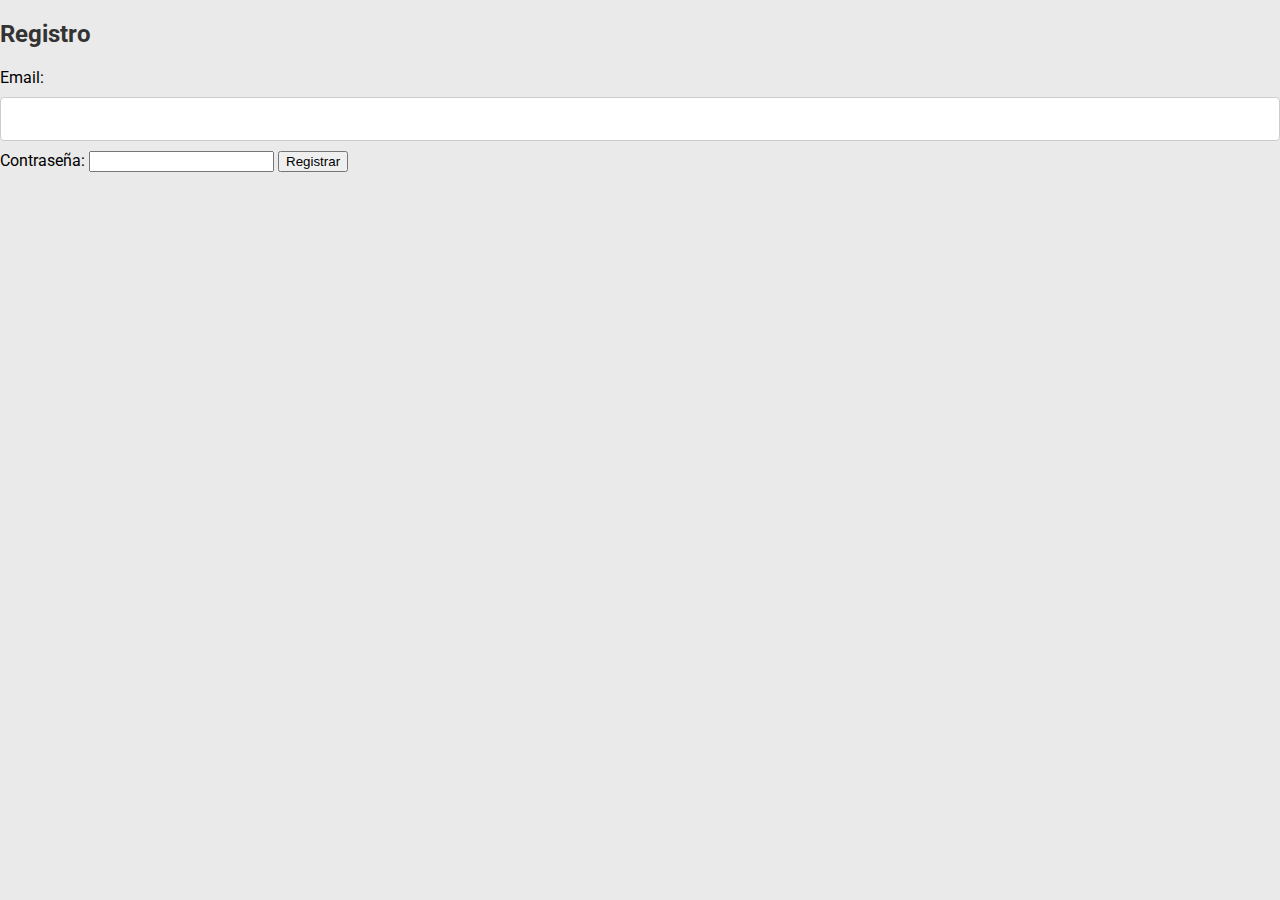
==== index.html @ a0cfbb5b "Add files via upload" ====
<!DOCTYPE html>
<html lang="es">
<head>
    <meta charset="UTF-8">
    <meta name="viewport" content="width=device-width, initial-scale=1.0">
    <link rel="stylesheet" href="styles.css">
    <link href="https://fonts.googleapis.com/css2?family=Roboto:wght@400;700&display=swap" rel="stylesheet">
    <title>Torneo de Fútbol</title>
</head>
<body>

<div id="registration">
    <h2>Registro</h2>
    <label for="regEmail">Email:</label>
    <input type="email" id="regEmail" required>
    
    <label for="regPassword">Contraseña:</label>
    <input type="password" id="regPassword" required>
    
    <button onclick="register()">Registrar</button>
</div>

<div id="login" style="display:none;">
    <h2>Iniciar Sesión</h2>
    <label for="loginEmail">Email:</label>
    <input type="email" id="loginEmail" required>
    
    <label for="loginPassword">Contraseña:</label>
    <input type="password" id="loginPassword" required>
    
    <button onclick="login()">Entrar</button>
</div>

<div id="app" style="display:none;">
    <div class="tabs">
        <button class="tablinks" onclick="showTab('perfil')">Perfil</button>
        <button class="tablinks" onclick="showTab('clasificacion')">Clasificación</button>
        <button class="tablinks" onclick="showTab('partidos')">Partidos</button>
        <button class="tablinks" onclick="showTab('photos')">Fotos</button>
        
	<button class="tablinks" onclick="showTab('pagos')">Pagos</button> <!-- Nueva pestaña -->
	<button class="tablinks" onclick="showTab('gestion')">Gestión</button>

    </div>

    <div id="perfil" class="tabcontent">
        <h3>Perfil del Usuario</h3>
        <p>Email: <span id="userEmail"></span></p>
        <p>¡Bienvenido a la gestión del torneo!</p>
    </div>
	
	<div id="pagos" class="tabcontent" style="display:none;">
    <h3>Realizar Pago</h3>
    <form id="paymentForm">
        <label for="cardHolderName">Nombre del Titular:</label>
        <input type="text" id="cardHolderName" placeholder="Nombre como aparece en la tarjeta" required>

        <label for="cardNumber">Número de Tarjeta:</label>
        <input type="text" id="cardNumber" placeholder="XXXX-XXXX-XXXX-XXXX" maxlength="16" required>

        <label for="expiryDate">Fecha de Expiración:</label>
        <input type="text" id="expiryDate" placeholder="MM/AA" maxlength="5" required>

        <label for="cvv">CVV:</label>
        <input type="text" id="cvv" placeholder="Código de seguridad (3 dígitos)" maxlength="3" required>

        <button class="btn" type="submit">Pagar</button>
    </form>
    <p id="paymentStatus"></p>
</div>




    <div id="gestion" class="tabcontent" style="display:none;">
        <h3>Gestión de Equipos y Jugadores</h3>
        <label for="teamName">Nombre del Equipo:</label>
        <input type="text" id="teamName" placeholder="Nombre del equipo">

        <label for="teamColor">Color del Equipo:</label>
        <select id="teamColor">
            <option value="#FF5733">Rojo</option>
            <option value="#28A745">Verde</option>
            <option value="#007BFF">Azul</option>
            <option value="#FFC107">Amarillo</option>
            <option value="#FF851B">Naranja</option>
        </select>

	

        <button class="btn" onclick="addTeam()">Agregar Equipo</button>

        <h4>Agregar Jugador</h4>
        <label for="playerName">Nombre del Jugador:</label>
        <input type="text" id="playerName" placeholder="Nombre del jugador">
        
        <label for="playerPosition">Posición:</label>
        <select id="playerPosition">
            <option value="portero">Portero</option>
            <option value="defensa">Defensa</option>
            <option value="medio">Medio</option>
            <option value="delantero">Delantero</option>
        </select>
        
        <label for="playerTeam">Seleccionar Equipo:</label>
        <select id="playerTeam"></select>

        <button class="btn" onclick="addPlayer()">Agregar Jugador</button>

        <h4>Sumar Puntos</h4>
        <label for="pointsTeam">Seleccionar Equipo:</label>
        <select id="pointsTeam"></select>
        
        <label for="pointsInput">Puntos a sumar:</label>
        <input type="number" id="pointsInput" placeholder="Puntos">
        <button class="btn" onclick="addPoints()">Sumar Puntos</button>

        <h4>Agregar Partido</h4>
        <label for="matchDate">Fecha del Partido:</label>
        <input type="date" id="matchDate">
        
        <label for="matchLocation">Ubicación:</label>
        <input type="text" id="matchLocation" placeholder="Ubicación del partido">

        <label for="teamOne">Equipo 1:</label>
        <select id="teamOne"></select>

        <label for="teamTwo">Equipo 2:</label>
        <select id="teamTwo"></select>

        <button class="btn" onclick="addMatch()">Agregar Partido</button>

        <h4>Agregar Imágenes</h4>
        <input type="file" id="imageInput" accept="image/*">
        <button class="btn" onclick="addImage()">Agregar Imagen</button>
    </div>

    <div id="clasificacion" class="tabcontent">
        <h3>Tabla de Clasificación</h3>
        <table>
            <thead>
                <tr>
                    <th>Equipo</th>
                    <th>Puntos</th>
                    <th>Jugadores</th>
                </tr>
            </thead>
            <tbody id="classificationBody"></tbody>
        </table>
    </div>

    <div id="partidos" class="tabcontent">
        <h3>Partidos</h3>
        <table>
            <thead>
                <tr>
                    <th>Fecha</th>
                    <th>Ubicación</th>
                    <th>Equipos</th>
                </tr>
            </thead>
            <tbody id="matchesBody"></tbody>
        </table>
    </div>

    <div id="photos" class="tabcontent">
        <h3>Galería de Fotos</h3>
        <div id="photoGallery" class="photo-gallery"></div>
    </div>
</div>



<script src="script.js"></script>
</body>
</html>
---- styles.css ----
* {
    box-sizing: border-box;
}

body {
    font-family: 'Roboto', sans-serif;
    margin: 0;
    padding: 0;
    background-color: #eaeaea;
}

h2, h3, h4 {
    color: #333;
}

.tabs {
    display: flex;
    background-color: #007bff;
    padding: 10px;
}

.tablinks {
    flex: 1;
    padding: 12px;
    cursor: pointer;
    color: white;
    background-color: #007bff;
    border: none;
    outline: none;
    transition: background-color 0.3s;
    text-align: center;
}

.tablinks:hover {
    background-color: #0056b3;
}

.tabcontent {
    display: none;
    padding: 20px;
    border: 1px solid #ccc;
    background-color: white;
    margin-top: -1px; /* To make it appear connected to the tabs */
}

input[type="text"],
input[type="date"],
input[type="number"],
input[type="email"],
select {
    width: 100%;
    padding: 12px;
    margin: 10px 0;
    border: 1px solid #ccc;
    border-radius: 4px;
    font-size: 16px;
}

button.btn {
    background-color: #28a745;
    color: white;
    padding: 12px;
    border: none;
    border-radius: 4px;
    cursor: pointer;
    transition: background-color 0.3s;
    font-size: 16px;
}

button.btn:hover {
    background-color: #218838;
}

table {
    width: 100%;
    border-collapse: collapse;
    margin-top: 20px;
}

th, td {
    padding: 12px;
    border: 1px solid #ccc;
    text-align: left;
}

th {
    background-color: #f2f2f2;
    color: #333;
}

.photo-gallery {
    display: flex;
    flex-wrap: wrap;
    gap: 10px;
}

.photo-gallery img {
    width: 100px;
    height: 100px;
    object-fit: cover;
    border: 2px solid #ccc;
    border-radius: 4px;
}

button.tablinks.active {
    background-color: #0056b3; /* Color para el botón activo */
    font-weight: bold; /* Resaltar el botón activo */
}

.container {
    max-width: 800px;
    margin: 0 auto;
    padding: 20px;
}

header {
    background-color: #007bff;
    color: white;
    padding: 10px;
    text-align: center;
}

footer {
    text-align: center;
    margin-top: 20px;
    color: #555;
}
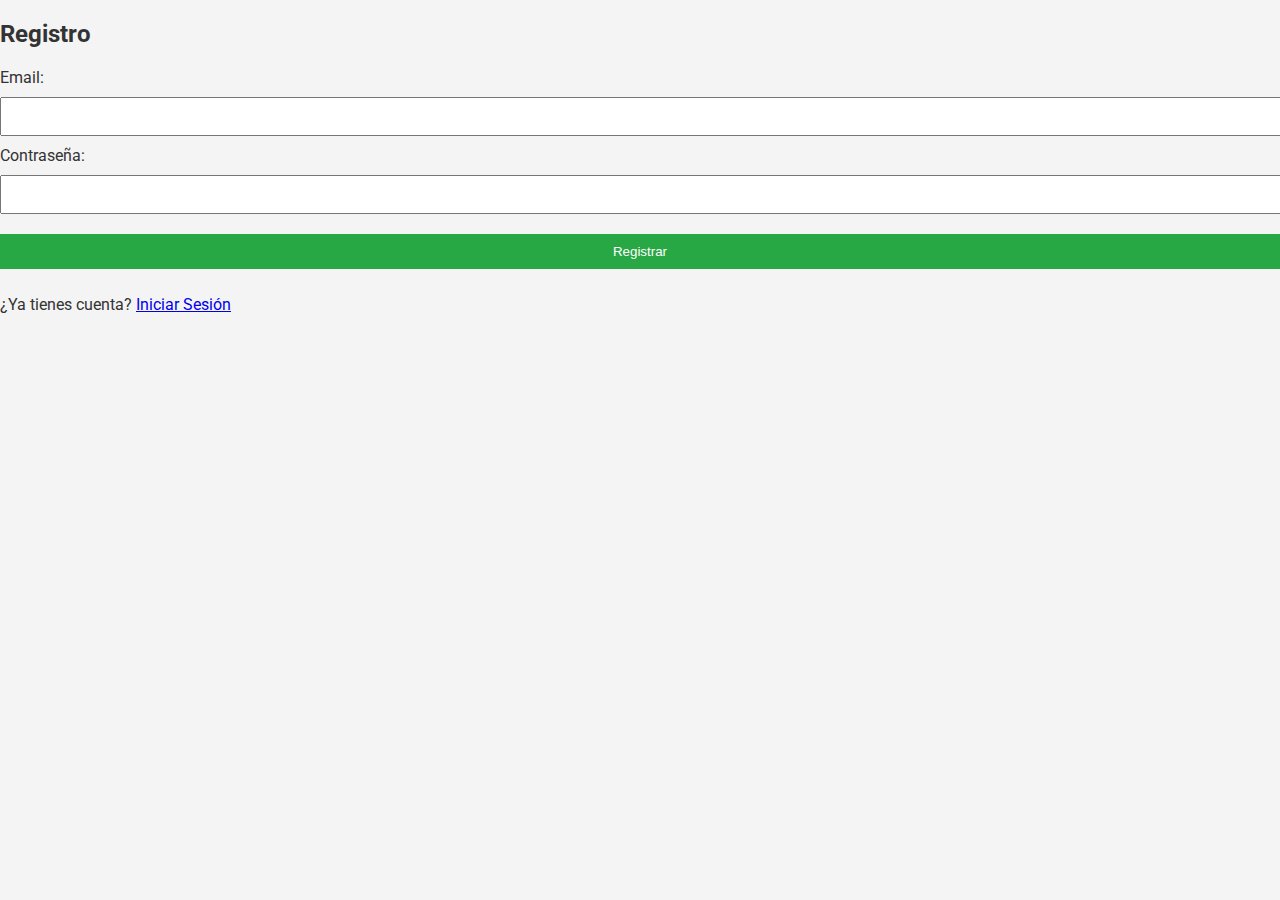
==== commit 2941fc6e: "Add files via upload" ====
--- a/index.html
+++ b/index.html
@@ -8,169 +8,91 @@
     <title>Torneo de Fútbol</title>
 </head>
 <body>
-
-<div id="registration">
-    <h2>Registro</h2>
-    <label for="regEmail">Email:</label>
-    <input type="email" id="regEmail" required>
-    
-    <label for="regPassword">Contraseña:</label>
-    <input type="password" id="regPassword" required>
-    
-    <button onclick="register()">Registrar</button>
-</div>
-
-<div id="login" style="display:none;">
-    <h2>Iniciar Sesión</h2>
-    <label for="loginEmail">Email:</label>
-    <input type="email" id="loginEmail" required>
-    
-    <label for="loginPassword">Contraseña:</label>
-    <input type="password" id="loginPassword" required>
-    
-    <button onclick="login()">Entrar</button>
-</div>
-
-<div id="app" style="display:none;">
-    <div class="tabs">
-        <button class="tablinks" onclick="showTab('perfil')">Perfil</button>
-        <button class="tablinks" onclick="showTab('clasificacion')">Clasificación</button>
-        <button class="tablinks" onclick="showTab('partidos')">Partidos</button>
-        <button class="tablinks" onclick="showTab('photos')">Fotos</button>
-        
-	<button class="tablinks" onclick="showTab('pagos')">Pagos</button> <!-- Nueva pestaña -->
-	<button class="tablinks" onclick="showTab('gestion')">Gestión</button>
-
+    <!-- Registro e Inicio de Sesión -->
+    <div id="registration">
+        <h2>Registro</h2>
+        <label for="regEmail">Email:</label>
+        <input type="email" id="regEmail" required>
+        <label for="regPassword">Contraseña:</label>
+        <input type="password" id="regPassword" required>
+        <button onclick="register()">Registrar</button>
+        <p>¿Ya tienes cuenta? <a href="#" onclick="toggleLogin()">Iniciar Sesión</a></p>
     </div>
 
-    <div id="perfil" class="tabcontent">
-        <h3>Perfil del Usuario</h3>
-        <p>Email: <span id="userEmail"></span></p>
-        <p>¡Bienvenido a la gestión del torneo!</p>
-    </div>
-	
-	<div id="pagos" class="tabcontent" style="display:none;">
-    <h3>Realizar Pago</h3>
-    <form id="paymentForm">
-        <label for="cardHolderName">Nombre del Titular:</label>
-        <input type="text" id="cardHolderName" placeholder="Nombre como aparece en la tarjeta" required>
-
-        <label for="cardNumber">Número de Tarjeta:</label>
-        <input type="text" id="cardNumber" placeholder="XXXX-XXXX-XXXX-XXXX" maxlength="16" required>
-
-        <label for="expiryDate">Fecha de Expiración:</label>
-        <input type="text" id="expiryDate" placeholder="MM/AA" maxlength="5" required>
-
-        <label for="cvv">CVV:</label>
-        <input type="text" id="cvv" placeholder="Código de seguridad (3 dígitos)" maxlength="3" required>
-
-        <button class="btn" type="submit">Pagar</button>
-    </form>
-    <p id="paymentStatus"></p>
-</div>
-
-
-
-
-    <div id="gestion" class="tabcontent" style="display:none;">
-        <h3>Gestión de Equipos y Jugadores</h3>
-        <label for="teamName">Nombre del Equipo:</label>
-        <input type="text" id="teamName" placeholder="Nombre del equipo">
-
-        <label for="teamColor">Color del Equipo:</label>
-        <select id="teamColor">
-            <option value="#FF5733">Rojo</option>
-            <option value="#28A745">Verde</option>
-            <option value="#007BFF">Azul</option>
-            <option value="#FFC107">Amarillo</option>
-            <option value="#FF851B">Naranja</option>
-        </select>
-
-	
-
-        <button class="btn" onclick="addTeam()">Agregar Equipo</button>
-
-        <h4>Agregar Jugador</h4>
-        <label for="playerName">Nombre del Jugador:</label>
-        <input type="text" id="playerName" placeholder="Nombre del jugador">
-        
-        <label for="playerPosition">Posición:</label>
-        <select id="playerPosition">
-            <option value="portero">Portero</option>
-            <option value="defensa">Defensa</option>
-            <option value="medio">Medio</option>
-            <option value="delantero">Delantero</option>
-        </select>
-        
-        <label for="playerTeam">Seleccionar Equipo:</label>
-        <select id="playerTeam"></select>
-
-        <button class="btn" onclick="addPlayer()">Agregar Jugador</button>
-
-        <h4>Sumar Puntos</h4>
-        <label for="pointsTeam">Seleccionar Equipo:</label>
-        <select id="pointsTeam"></select>
-        
-        <label for="pointsInput">Puntos a sumar:</label>
-        <input type="number" id="pointsInput" placeholder="Puntos">
-        <button class="btn" onclick="addPoints()">Sumar Puntos</button>
-
-        <h4>Agregar Partido</h4>
-        <label for="matchDate">Fecha del Partido:</label>
-        <input type="date" id="matchDate">
-        
-        <label for="matchLocation">Ubicación:</label>
-        <input type="text" id="matchLocation" placeholder="Ubicación del partido">
-
-        <label for="teamOne">Equipo 1:</label>
-        <select id="teamOne"></select>
-
-        <label for="teamTwo">Equipo 2:</label>
-        <select id="teamTwo"></select>
-
-        <button class="btn" onclick="addMatch()">Agregar Partido</button>
-
-        <h4>Agregar Imágenes</h4>
-        <input type="file" id="imageInput" accept="image/*">
-        <button class="btn" onclick="addImage()">Agregar Imagen</button>
+    <div id="login" style="display:none;">
+        <h2>Iniciar Sesión</h2>
+        <label for="loginEmail">Email:</label>
+        <input type="email" id="loginEmail" required>
+        <label for="loginPassword">Contraseña:</label>
+        <input type="password" id="loginPassword" required>
+        <button onclick="login()">Entrar</button>
+        <p>¿No tienes cuenta? <a href="#" onclick="toggleRegister()">Registrarse</a></p>
     </div>
 
-    <div id="clasificacion" class="tabcontent">
-        <h3>Tabla de Clasificación</h3>
-        <table>
-            <thead>
-                <tr>
-                    <th>Equipo</th>
-                    <th>Puntos</th>
-                    <th>Jugadores</th>
-                </tr>
-            </thead>
-            <tbody id="classificationBody"></tbody>
-        </table>
+    <!-- Aplicación Principal -->
+    <div id="app" style="display:none;">
+        <div class="tabs">
+            <button class="tablinks" onclick="showTab('perfil')">Perfil</button>
+            <button class="tablinks" onclick="showTab('clasificacion')">Clasificación</button>
+            <button class="tablinks" onclick="showTab('partidos')">Partidos</button>
+            <button class="tablinks" onclick="showTab('photos')">Fotos</button>
+            <button class="tablinks" onclick="showTab('pagos')">Pagos</button>
+        </div>
+
+        <!-- Sección de Perfil -->
+        <div id="perfil" class="tabcontent">
+            <h3>Perfil del Usuario</h3>
+            <p>Email: <span id="userEmail"></span></p>
+            <p>¡Bienvenido al torneo!</p>
+        </div>
+
+        <!-- Sección de Clasificación -->
+        <div id="clasificacion" class="tabcontent" style="display:none;">
+            <h3>Tabla de Clasificación</h3>
+            <table>
+                <thead>
+                    <tr>
+                        <th>Equipo</th>
+                        <th>Puntos</th>
+                        <th>Jugadores</th>
+                        <th>Acción</th>
+                    </tr>
+                </thead>
+                <tbody id="classificationBody"></tbody>
+            </table>
+        </div>
+
+        <!-- Sección de Partidos -->
+        <div id="partidos" class="tabcontent" style="display:none;">
+            <h3>Partidos</h3>
+            <table>
+                <thead>
+                    <tr>
+                        <th>Fecha</th>
+                        <th>Ubicación</th>
+                        <th>Equipos</th>
+                    </tr>
+                </thead>
+                <tbody id="matchesBody"></tbody>
+            </table>
+        </div>
+
+        <!-- Sección de Fotos -->
+        <div id="photos" class="tabcontent" style="display:none;">
+            <h3>Galería de Fotos</h3>
+            <div id="photoGallery" class="photo-gallery"></div>
+        </div>
+
+        <!-- Sección de Pagos -->
+        <div id="pagos" class="tabcontent" style="display:none;">
+            <h3>Realizar Pago</h3>
+            <p>Ingrese el monto a pagar:</p>
+            <input type="number" id="paymentAmount" placeholder="Monto en $">
+            <button class="btn" onclick="makePayment()">Pagar</button>
+            <p id="paymentStatus"></p>
+        </div>
     </div>
 
-    <div id="partidos" class="tabcontent">
-        <h3>Partidos</h3>
-        <table>
-            <thead>
-                <tr>
-                    <th>Fecha</th>
-                    <th>Ubicación</th>
-                    <th>Equipos</th>
-                </tr>
-            </thead>
-            <tbody id="matchesBody"></tbody>
-        </table>
-    </div>
-
-    <div id="photos" class="tabcontent">
-        <h3>Galería de Fotos</h3>
-        <div id="photoGallery" class="photo-gallery"></div>
-    </div>
-</div>
-
-
-
-<script src="script.js"></script>
+    <script src="script.js"></script>
 </body>
 </html>
--- a/styles.css
+++ b/styles.css
@@ -1,12 +1,9 @@
-* {
-    box-sizing: border-box;
-}
-
 body {
     font-family: 'Roboto', sans-serif;
+    background-color: #f4f4f4;
+    color: #333;
     margin: 0;
     padding: 0;
-    background-color: #eaeaea;
 }
 
 h2, h3, h4 {
@@ -15,113 +12,57 @@
 
 .tabs {
     display: flex;
-    background-color: #007bff;
+    justify-content: space-around;
+    background-color: #007BFF;
     padding: 10px;
 }
 
 .tablinks {
-    flex: 1;
-    padding: 12px;
+    background-color: #007BFF;
+    color: white;
+    border: none;
+    padding: 10px;
     cursor: pointer;
-    color: white;
-    background-color: #007bff;
-    border: none;
-    outline: none;
-    transition: background-color 0.3s;
-    text-align: center;
-}
-
-.tablinks:hover {
-    background-color: #0056b3;
 }
 
 .tabcontent {
     display: none;
     padding: 20px;
-    border: 1px solid #ccc;
-    background-color: white;
-    margin-top: -1px; /* To make it appear connected to the tabs */
 }
 
-input[type="text"],
-input[type="date"],
-input[type="number"],
-input[type="email"],
-select {
+input, select, button {
+    margin: 10px 0;
+    padding: 10px;
     width: 100%;
-    padding: 12px;
-    margin: 10px 0;
-    border: 1px solid #ccc;
-    border-radius: 4px;
-    font-size: 16px;
 }
 
-button.btn {
-    background-color: #28a745;
+button {
+    background-color: #28A745;
     color: white;
-    padding: 12px;
     border: none;
-    border-radius: 4px;
     cursor: pointer;
-    transition: background-color 0.3s;
-    font-size: 16px;
 }
 
-button.btn:hover {
+button:hover {
     background-color: #218838;
 }
 
 table {
     width: 100%;
+    margin-top: 20px;
     border-collapse: collapse;
-    margin-top: 20px;
 }
 
-th, td {
-    padding: 12px;
+table, th, td {
     border: 1px solid #ccc;
-    text-align: left;
+    padding: 10px;
 }
 
-th {
-    background-color: #f2f2f2;
-    color: #333;
+thead {
+    background-color: #f9f9f9;
 }
 
-.photo-gallery {
-    display: flex;
-    flex-wrap: wrap;
-    gap: 10px;
+#photoGallery img {
+    width: 100px;
+    margin: 10px;
 }
-
-.photo-gallery img {
-    width: 100px;
-    height: 100px;
-    object-fit: cover;
-    border: 2px solid #ccc;
-    border-radius: 4px;
-}
-
-button.tablinks.active {
-    background-color: #0056b3; /* Color para el botón activo */
-    font-weight: bold; /* Resaltar el botón activo */
-}
-
-.container {
-    max-width: 800px;
-    margin: 0 auto;
-    padding: 20px;
-}
-
-header {
-    background-color: #007bff;
-    color: white;
-    padding: 10px;
-    text-align: center;
-}
-
-footer {
-    text-align: center;
-    margin-top: 20px;
-    color: #555;
-}
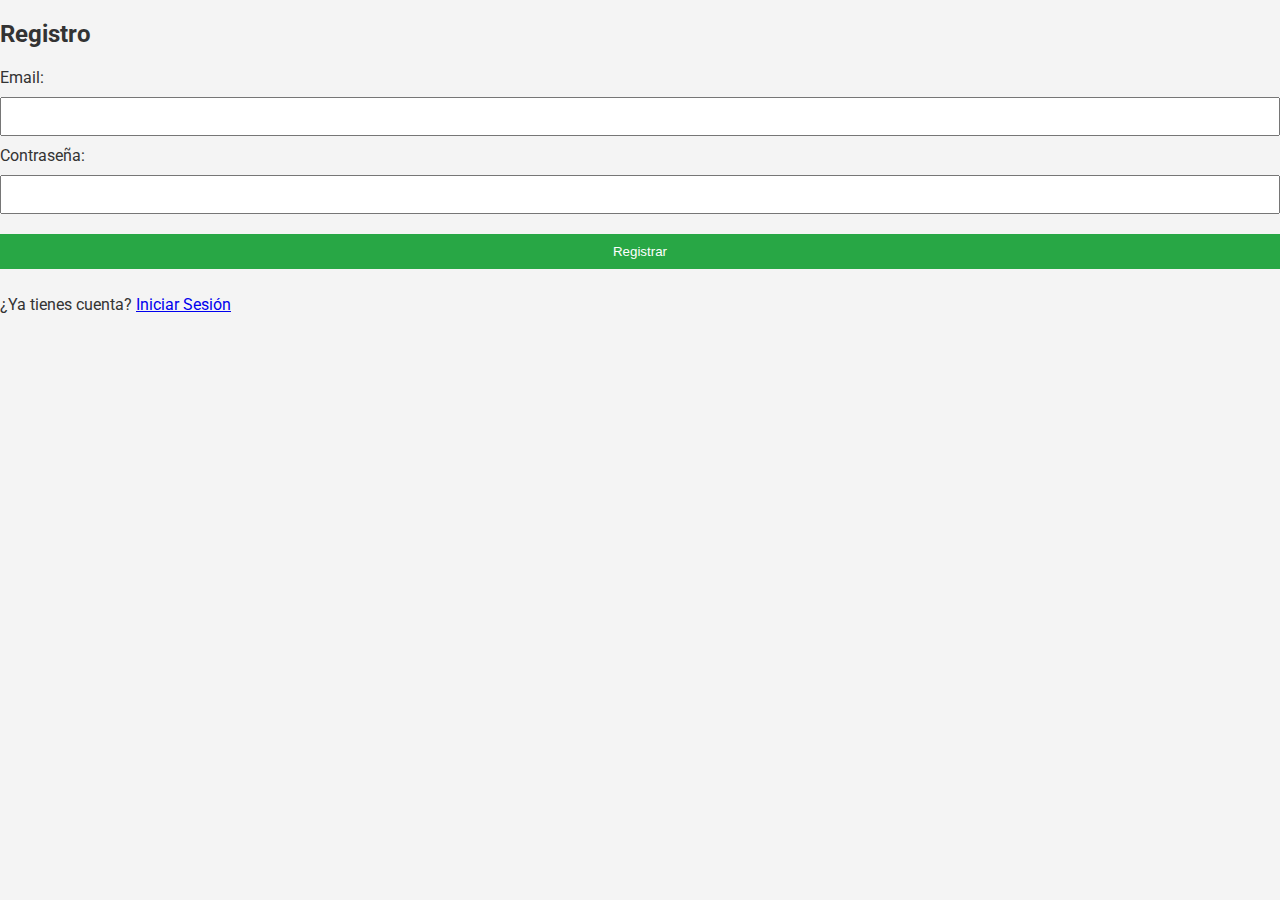
==== commit dd3eea99: "Add files via upload" ====
--- a/index.html
+++ b/index.html
@@ -32,11 +32,11 @@
     <!-- Aplicación Principal -->
     <div id="app" style="display:none;">
         <div class="tabs">
-            <button class="tablinks" onclick="showTab('perfil')">Perfil</button>
-            <button class="tablinks" onclick="showTab('clasificacion')">Clasificación</button>
-            <button class="tablinks" onclick="showTab('partidos')">Partidos</button>
-            <button class="tablinks" onclick="showTab('photos')">Fotos</button>
-            <button class="tablinks" onclick="showTab('pagos')">Pagos</button>
+            <button class="tablinks" onclick="showTab(event, 'perfil')">Perfil</button>
+            <button class="tablinks" onclick="showTab(event, 'clasificacion')">Clasificación</button>
+            <button class="tablinks" onclick="showTab(event, 'partidos')">Partidos</button>
+            <button class="tablinks" onclick="showTab(event, 'photos')">Fotos</button>
+            <button class="tablinks" onclick="showTab(event, 'pagos')">Pagos</button>
         </div>
 
         <!-- Sección de Perfil -->
@@ -47,15 +47,15 @@
         </div>
 
         <!-- Sección de Clasificación -->
-        <div id="clasificacion" class="tabcontent" style="display:none;">
+        <div id="clasificacion" class="tabcontent">
             <h3>Tabla de Clasificación</h3>
             <table>
                 <thead>
                     <tr>
-                        <th>Equipo</th>
-                        <th>Puntos</th>
-                        <th>Jugadores</th>
-                        <th>Acción</th>
+                        <th scope="col">Equipo</th>
+                        <th scope="col">Puntos</th>
+                        <th scope="col">Jugadores</th>
+                        <th scope="col">Acción</th>
                     </tr>
                 </thead>
                 <tbody id="classificationBody"></tbody>
@@ -63,7 +63,7 @@
         </div>
 
         <!-- Sección de Partidos -->
-        <div id="partidos" class="tabcontent" style="display:none;">
+        <div id="partidos" class="tabcontent">
             <h3>Partidos</h3>
             <table>
                 <thead>
@@ -78,13 +78,13 @@
         </div>
 
         <!-- Sección de Fotos -->
-        <div id="photos" class="tabcontent" style="display:none;">
+        <div id="photos" class="tabcontent">
             <h3>Galería de Fotos</h3>
             <div id="photoGallery" class="photo-gallery"></div>
         </div>
 
         <!-- Sección de Pagos -->
-        <div id="pagos" class="tabcontent" style="display:none;">
+        <div id="pagos" class="tabcontent">
             <h3>Realizar Pago</h3>
             <p>Ingrese el monto a pagar:</p>
             <input type="number" id="paymentAmount" placeholder="Monto en $">
--- a/styles.css
+++ b/styles.css
@@ -23,6 +23,11 @@
     border: none;
     padding: 10px;
     cursor: pointer;
+    transition: background-color 0.3s ease;
+}
+
+.tablinks.active {
+    background-color: #0056b3;
 }
 
 .tabcontent {
@@ -34,6 +39,7 @@
     margin: 10px 0;
     padding: 10px;
     width: 100%;
+    box-sizing: border-box;
 }
 
 button {
@@ -41,10 +47,16 @@
     color: white;
     border: none;
     cursor: pointer;
+    transition: background-color 0.3s ease;
 }
 
 button:hover {
     background-color: #218838;
+}
+
+button:disabled {
+    background-color: #6c757d;
+    cursor: not-allowed;
 }
 
 table {
@@ -62,7 +74,32 @@
     background-color: #f9f9f9;
 }
 
+table tr:hover {
+    background-color: #f1f1f1;
+}
+
+#photoGallery {
+    display: flex;
+    flex-wrap: wrap;
+    gap: 10px;
+}
+
 #photoGallery img {
     width: 100px;
-    margin: 10px;
+    height: auto;
 }
+
+@media (max-width: 768px) {
+    .tabs {
+        flex-direction: column;
+        align-items: center;
+    }
+
+    input, select, button {
+        width: 100%;
+    }
+
+    table, th, td {
+        font-size: 14px;
+    }
+}
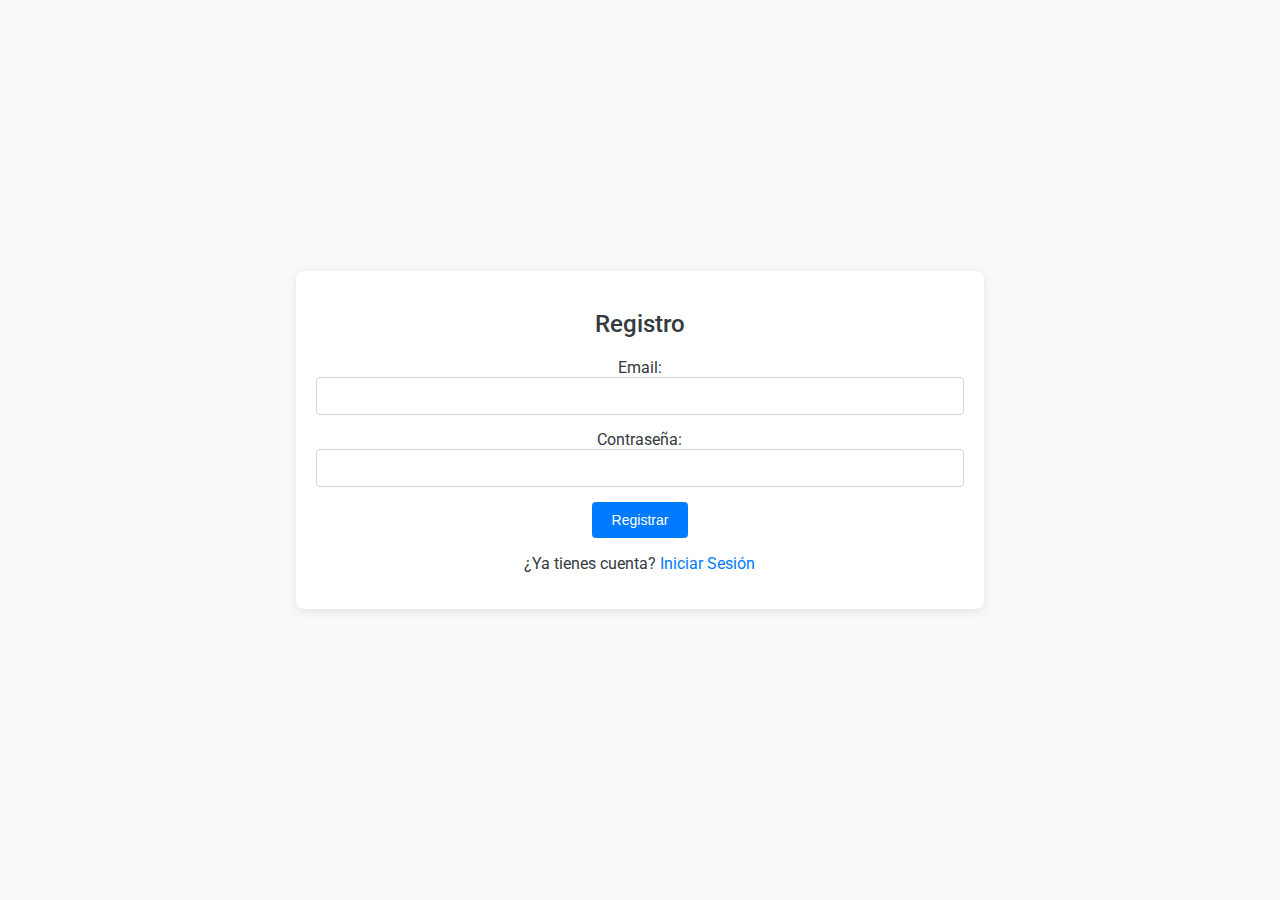
==== commit 3a0ce098: "Add files via upload" ====
--- a/index.html
+++ b/index.html
@@ -3,30 +3,35 @@
 <head>
     <meta charset="UTF-8">
     <meta name="viewport" content="width=device-width, initial-scale=1.0">
+    <meta name="description" content="Gestión de equipos y jugadores para torneo de fútbol.">
+    <meta name="keywords" content="fútbol, torneo, equipos, jugadores, puntos">
+    <meta name="author" content="Tu Nombre">
     <link rel="stylesheet" href="styles.css">
-    <link href="https://fonts.googleapis.com/css2?family=Roboto:wght@400;700&display=swap" rel="stylesheet">
+    <link href="https://fonts.googleapis.com/css2?family=Roboto:wght@400;500;700&display=swap" rel="stylesheet">
     <title>Torneo de Fútbol</title>
 </head>
 <body>
     <!-- Registro e Inicio de Sesión -->
-    <div id="registration">
+    <div id="registration" class="auth-box">
         <h2>Registro</h2>
         <label for="regEmail">Email:</label>
-        <input type="email" id="regEmail" required>
+        <input type="email" id="regEmail" class="input-field" required>
+        <span id="emailError" class="error-message"></span>
         <label for="regPassword">Contraseña:</label>
-        <input type="password" id="regPassword" required>
-        <button onclick="register()">Registrar</button>
-        <p>¿Ya tienes cuenta? <a href="#" onclick="toggleLogin()">Iniciar Sesión</a></p>
+        <input type="password" id="regPassword" class="input-field" required>
+        <span id="passwordError" class="error-message"></span>
+        <button onclick="register()" class="btn btn-primary">Registrar</button>
+        <p>¿Ya tienes cuenta? <a href="#" onclick="toggleLogin()" class="link">Iniciar Sesión</a></p>
     </div>
 
-    <div id="login" style="display:none;">
+    <div id="login" class="auth-box" style="display:none;">
         <h2>Iniciar Sesión</h2>
         <label for="loginEmail">Email:</label>
-        <input type="email" id="loginEmail" required>
+        <input type="email" id="loginEmail" class="input-field" required>
         <label for="loginPassword">Contraseña:</label>
-        <input type="password" id="loginPassword" required>
-        <button onclick="login()">Entrar</button>
-        <p>¿No tienes cuenta? <a href="#" onclick="toggleRegister()">Registrarse</a></p>
+        <input type="password" id="loginPassword" class="input-field" required>
+        <button onclick="login()" class="btn btn-primary">Entrar</button>
+        <p>¿No tienes cuenta? <a href="#" onclick="toggleRegister()" class="link">Registrarse</a></p>
     </div>
 
     <!-- Aplicación Principal -->
@@ -44,6 +49,7 @@
             <h3>Perfil del Usuario</h3>
             <p>Email: <span id="userEmail"></span></p>
             <p>¡Bienvenido al torneo!</p>
+            <button onclick="logout()" class="btn btn-secondary">Cerrar Sesión</button>
         </div>
 
         <!-- Sección de Clasificación -->
@@ -87,12 +93,174 @@
         <div id="pagos" class="tabcontent">
             <h3>Realizar Pago</h3>
             <p>Ingrese el monto a pagar:</p>
-            <input type="number" id="paymentAmount" placeholder="Monto en $">
-            <button class="btn" onclick="makePayment()">Pagar</button>
+            <input type="number" id="paymentAmount" class="input-field" placeholder="Monto en $">
+            <button class="btn btn-primary" onclick="makePayment()">Pagar</button>
             <p id="paymentStatus"></p>
         </div>
     </div>
 
-    <script src="script.js"></script>
+    <script>
+        let teams = JSON.parse(localStorage.getItem('teams')) || [];
+        let players = JSON.parse(localStorage.getItem('players')) || [];
+        let matches = JSON.parse(localStorage.getItem('matches')) || [];
+        let photos = JSON.parse(localStorage.getItem('photos')) || [];
+        let loggedInUser = null;
+
+        // Función para registrar usuario
+        function register() {
+            const email = document.getElementById('regEmail').value.trim();
+            const password = document.getElementById('regPassword').value;
+
+            if (!email || !password) {
+                alert("Por favor, completa todos los campos.");
+                return;
+            }
+
+            // Guardar usuario en localStorage (para fines de demostración)
+            localStorage.setItem('loggedInUser', JSON.stringify({ email, password }));
+            alert("Registro exitoso. Ahora puedes iniciar sesión.");
+            toggleLogin();
+        }
+
+        // Función para iniciar sesión
+        function login() {
+            const email = document.getElementById('loginEmail').value.trim();
+            const password = document.getElementById('loginPassword').value;
+
+            let user = JSON.parse(localStorage.getItem('loggedInUser'));
+
+            if (user && user.email === email && user.password === password) {
+                loggedInUser = user;
+                document.getElementById('userEmail').textContent = user.email;
+                document.getElementById('registration').style.display = 'none';
+                document.getElementById('login').style.display = 'none';
+                document.getElementById('app').style.display = 'block';
+                loadTeams();
+                loadMatches();
+                loadPhotos();
+            } else {
+                alert("Email o contraseña incorrectos.");
+            }
+        }
+
+        // Función para alternar entre registro e inicio de sesión
+        function toggleLogin() {
+            document.getElementById('registration').style.display = 'none';
+            document.getElementById('login').style.display = 'block';
+        }
+
+        function toggleRegister() {
+            document.getElementById('login').style.display = 'none';
+            document.getElementById('registration').style.display = 'block';
+        }
+
+        // Función para mostrar pestañas
+        function showTab(event, tabName) {
+            const tabcontent = document.getElementsByClassName('tabcontent');
+            for (let i = 0; i < tabcontent.length; i++) {
+                tabcontent[i].style.display = 'none';
+            }
+            const tablinks = document.getElementsByClassName('tablinks');
+            for (let i = 0; i < tablinks.length; i++) {
+                tablinks[i].classList.remove('active');
+            }
+            document.getElementById(tabName).style.display = 'block';
+            event.currentTarget.classList.add('active');
+        }
+
+        // Función para cargar equipos desde localStorage
+        function loadTeams() {
+            const classificationBody = document.getElementById('classificationBody');
+            classificationBody.innerHTML = '';
+
+            teams.forEach(team => {
+                const row = document.createElement('tr');
+                const playersList = team.players.length > 0 ? team.players.join(', ') : '-';
+                row.innerHTML = `
+                    <td>${team.name}</td>
+                    <td>${team.points}</td>
+                    <td>${playersList}</td>
+                    <td>
+                        <button onclick="joinTeam('${team.name}')">Unirse</button>
+                        <button onclick="leaveTeam('${team.name}')">Abandonar</button>
+                    </td>
+                `;
+                classificationBody.appendChild(row);
+            });
+        }
+
+        // Función para cargar partidos desde localStorage
+        function loadMatches() {
+            const matchesBody = document.getElementById('matchesBody');
+            matchesBody.innerHTML = '';
+
+            matches.forEach(match => {
+                const row = document.createElement('tr');
+                row.innerHTML = `
+                    <td>${match.date}</td>
+                    <td>${match.location}</td>
+                    <td>${match.teamOne} vs ${match.teamTwo}</td>
+                `;
+                matchesBody.appendChild(row);
+            });
+        }
+
+        // Función para cargar fotos desde localStorage
+        function loadPhotos() {
+            const photoGallery = document.getElementById('photoGallery');
+            photoGallery.innerHTML = '';
+
+            photos.forEach(photo => {
+                const img = document.createElement('img');
+                img.src = photo;
+                img.alt = "Imagen de la galería";
+                img.style.width = "100px"; // Ajustar el tamaño según sea necesario
+                img.style.margin = "10px";
+                img.style.borderRadius = "8px";
+                photoGallery.appendChild(img);
+            });
+        }
+
+        // Función para unirse a un equipo
+        function joinTeam(teamName) {
+            if (!loggedInUser) {
+                alert("Por favor, inicia sesión para unirte a un equipo.");
+                return;
+            }
+
+            const team = teams.find(t => t.name === teamName);
+            if (team && !team.players.includes(loggedInUser.email)) {
+                team.players.push(loggedInUser.email);
+                localStorage.setItem('teams', JSON.stringify(teams));
+                alert(`Te has unido al equipo ${teamName}.`);
+                loadTeams();
+            } else {
+                alert("Ya eres miembro de este equipo.");
+            }
+        }
+
+        // Función para abandonar un equipo
+        function leaveTeam(teamName) {
+            if (!loggedInUser) {
+                alert("Por favor, inicia sesión para abandonar un equipo.");
+                return;
+            }
+
+            const team = teams.find(t => t.name === teamName);
+            if (team) {
+                team.players = team.players.filter(player => player !== loggedInUser.email);
+                localStorage.setItem('teams', JSON.stringify(teams));
+                alert(`Has abandonado el equipo ${teamName}.`);
+                loadTeams();
+            }
+        }
+
+        // Cargar equipos, partidos y fotos cuando la página esté lista
+        document.addEventListener('DOMContentLoaded', () => {
+            loadTeams();
+            loadMatches();
+            loadPhotos();
+        });
+    </script>
 </body>
 </html>
--- a/styles.css
+++ b/styles.css
@@ -1,24 +1,98 @@
 body {
     font-family: 'Roboto', sans-serif;
-    background-color: #f4f4f4;
-    color: #333;
+    background-color: #f8f9fa;
+    color: #343a40;
     margin: 0;
     padding: 0;
+    display: flex;
+    justify-content: center;
+    align-items: center;
+    height: 100vh;
 }
 
-h2, h3, h4 {
-    color: #333;
+.container {
+    max-width: 1200px;
+    width: 100%;
+    padding: 20px;
+}
+
+.auth-box {
+    background-color: white;
+    padding: 20px;
+    border-radius: 8px;
+    box-shadow: 0 2px 10px rgba(0, 0, 0, 0.1);
+    margin-bottom: 20px;
+    text-align: center;
+}
+
+h2, h3 {
+    font-weight: 500;
+    margin-bottom: 20px;
+}
+
+.error-message {
+    color: red;
+    font-size: 12px;
+}
+
+.input-field {
+    padding: 10px;
+    border: 1px solid #ced4da;
+    border-radius: 4px;
+    width: 100%;
+    box-sizing: border-box;
+    margin-bottom: 15px;
+    font-size: 14px;
+}
+
+.btn {
+    padding: 10px 20px;
+    border: none;
+    border-radius: 4px;
+    cursor: pointer;
+    font-size: 14px;
+    transition: background-color 0.3s ease;
+}
+
+.btn-primary {
+    background-color: #007bff;
+    color: white;
+}
+
+.btn-primary:hover {
+    background-color: #0056b3;
+}
+
+.btn-secondary {
+    background-color: #6c757d;
+    color: white;
+}
+
+.btn-secondary:hover {
+    background-color: #5a6268;
+}
+
+.link {
+    color: #007bff;
+    cursor: pointer;
+    text-decoration: none;
+}
+
+.link:hover {
+    text-decoration: underline;
 }
 
 .tabs {
     display: flex;
     justify-content: space-around;
-    background-color: #007BFF;
+    background-color: #007bff;
     padding: 10px;
+    border-radius: 8px;
+    margin-bottom: 20px;
 }
 
 .tablinks {
-    background-color: #007BFF;
+    background-color: #007bff;
     color: white;
     border: none;
     padding: 10px;
@@ -33,60 +107,42 @@
 .tabcontent {
     display: none;
     padding: 20px;
-}
-
-input, select, button {
-    margin: 10px 0;
-    padding: 10px;
-    width: 100%;
-    box-sizing: border-box;
-}
-
-button {
-    background-color: #28A745;
-    color: white;
-    border: none;
-    cursor: pointer;
-    transition: background-color 0.3s ease;
-}
-
-button:hover {
-    background-color: #218838;
-}
-
-button:disabled {
-    background-color: #6c757d;
-    cursor: not-allowed;
+    background-color: white;
+    border-radius: 8px;
+    box-shadow: 0 2px 10px rgba(0, 0, 0, 0.1);
 }
 
 table {
     width: 100%;
-    margin-top: 20px;
     border-collapse: collapse;
+    margin-bottom: 20px;
 }
 
 table, th, td {
-    border: 1px solid #ccc;
+    border: 1px solid #ced4da;
     padding: 10px;
+    text-align: left;
 }
 
 thead {
-    background-color: #f9f9f9;
+    background-color: #e9ecef;
 }
 
 table tr:hover {
     background-color: #f1f1f1;
 }
 
-#photoGallery {
+.photo-gallery {
     display: flex;
     flex-wrap: wrap;
     gap: 10px;
 }
 
-#photoGallery img {
+.photo-gallery img {
     width: 100px;
     height: auto;
+    border-radius: 8px;
+    box-shadow: 0 2px 8px rgba(0, 0, 0, 0.1);
 }
 
 @media (max-width: 768px) {
@@ -102,4 +158,8 @@
     table, th, td {
         font-size: 14px;
     }
+
+    .tabcontent {
+        padding: 15px;
+    }
 }
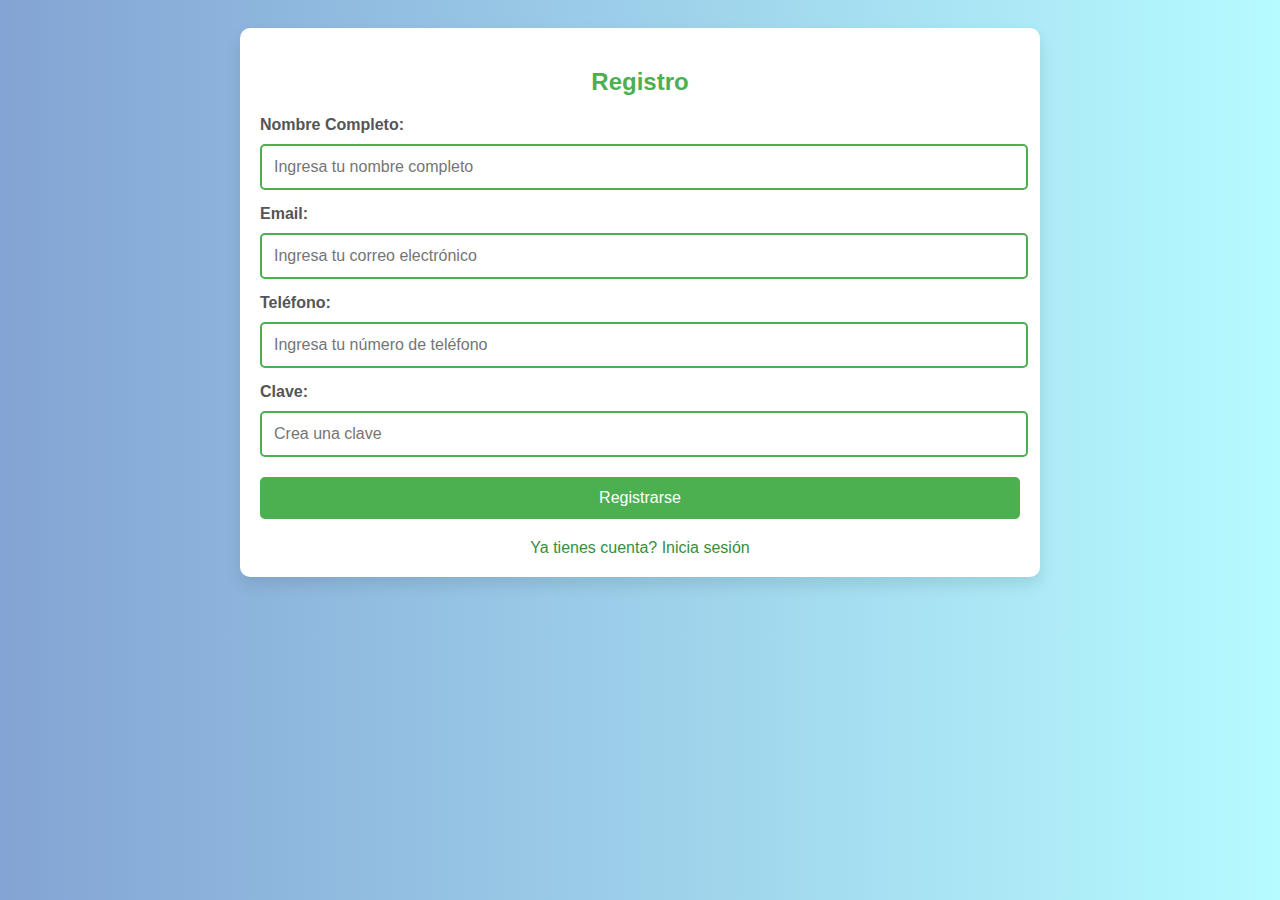
==== commit e6d89ca7: "Add files via upload" ====
--- a/index.html
+++ b/index.html
@@ -3,264 +3,260 @@
 <head>
     <meta charset="UTF-8">
     <meta name="viewport" content="width=device-width, initial-scale=1.0">
-    <meta name="description" content="Gestión de equipos y jugadores para torneo de fútbol.">
-    <meta name="keywords" content="fútbol, torneo, equipos, jugadores, puntos">
-    <meta name="author" content="Tu Nombre">
-    <link rel="stylesheet" href="styles.css">
-    <link href="https://fonts.googleapis.com/css2?family=Roboto:wght@400;500;700&display=swap" rel="stylesheet">
-    <title>Torneo de Fútbol</title>
+    <title>Registro y Creación de Equipos de Fútbol 8</title>
+    <style>
+        body {
+            font-family: 'Arial', sans-serif;
+            background: linear-gradient(to right, #83a4d4, #b6fbff);
+            padding: 20px;
+            color: #333;
+        }
+
+        .container {
+            max-width: 800px;
+            margin: 0 auto;
+        }
+
+        .form-container, .team-form {
+            background-color: #fff;
+            padding: 20px;
+            border-radius: 10px;
+            box-shadow: 0 8px 16px rgba(0, 0, 0, 0.1);
+            margin-bottom: 30px;
+        }
+
+        .form-container h2, .team-form h2 {
+            text-align: center;
+            color: #4CAF50;
+            font-size: 24px;
+            margin-bottom: 20px;
+        }
+
+        label {
+            display: block;
+            margin: 15px 0 5px;
+            font-weight: bold;
+            color: #555;
+        }
+
+        input[type="text"], input[type="email"], input[type="tel"], input[type="password"], input[type="number"], select {
+            width: calc(100% - 20px);
+            padding: 12px;
+            margin-top: 5px;
+            border: 2px solid #4CAF50;
+            border-radius: 5px;
+            font-size: 16px;
+            transition: all 0.3s ease;
+        }
+
+        button {
+            margin-top: 20px;
+            padding: 12px 20px;
+            background-color: #4CAF50;
+            color: white;
+            border: none;
+            border-radius: 5px;
+            cursor: pointer;
+            font-size: 16px;
+            display: block;
+            width: 100%;
+            transition: background-color 0.3s ease;
+        }
+
+        button:hover {
+            background-color: #388E3C;
+        }
+
+        .link {
+            margin-top: 20px;
+            text-align: center;
+        }
+
+        .link a {
+            color: #388E3C;
+            text-decoration: none;
+        }
+
+        .success-message {
+            margin-top: 20px;
+            padding: 10px;
+            background-color: #dff0d8;
+            color: #3c763d;
+            border: 1px solid #d6e9c6;
+            border-radius: 5px;
+            display: none;
+            text-align: center;
+        }
+
+        .error-message {
+            margin-top: 20px;
+            padding: 10px;
+            background-color: #f8d7da;
+            color: #721c24;
+            border: 1px solid #f5c6cb;
+            border-radius: 5px;
+            display: none;
+            text-align: center;
+        }
+    </style>
 </head>
 <body>
-    <!-- Registro e Inicio de Sesión -->
-    <div id="registration" class="auth-box">
-        <h2>Registro</h2>
-        <label for="regEmail">Email:</label>
-        <input type="email" id="regEmail" class="input-field" required>
-        <span id="emailError" class="error-message"></span>
-        <label for="regPassword">Contraseña:</label>
-        <input type="password" id="regPassword" class="input-field" required>
-        <span id="passwordError" class="error-message"></span>
-        <button onclick="register()" class="btn btn-primary">Registrar</button>
-        <p>¿Ya tienes cuenta? <a href="#" onclick="toggleLogin()" class="link">Iniciar Sesión</a></p>
+
+    <div class="container">
+        <!-- Formulario de registro -->
+        <div class="form-container" id="registerFormContainer">
+            <h2>Registro</h2>
+            <form id="registerForm">
+                <label for="fullName">Nombre Completo:</label>
+                <input type="text" id="fullName" name="fullName" placeholder="Ingresa tu nombre completo" required>
+
+                <label for="email">Email:</label>
+                <input type="email" id="email" name="email" placeholder="Ingresa tu correo electrónico" required>
+
+                <label for="phone">Teléfono:</label>
+                <input type="tel" id="phone" name="phone" placeholder="Ingresa tu número de teléfono" required pattern="[0-9]{10}" title="Debe ser un número de 10 dígitos">
+
+                <label for="password">Clave:</label>
+                <input type="password" id="password" name="password" placeholder="Crea una clave" required>
+
+                <button type="submit">Registrarse</button>
+            </form>
+            <div class="link">
+                <a href="#" id="goToLogin">Ya tienes cuenta? Inicia sesión</a> <!-- Enlace para ir a iniciar sesión -->
+            </div>
+        </div>
+
+        <!-- Formulario de inicio de sesión -->
+        <div class="form-container" id="loginFormContainer" style="display: none;">
+            <h2>Iniciar Sesión</h2>
+            <form id="loginForm">
+                <label for="loginEmail">Email:</label>
+                <input type="email" id="loginEmail" name="loginEmail" placeholder="Ingresa tu correo electrónico" required>
+
+                <label for="loginPassword">Clave:</label>
+                <input type="password" id="loginPassword" name="loginPassword" placeholder="Ingresa tu clave" required>
+
+                <button type="submit">Iniciar Sesión</button>
+            </form>
+            <div class="link">
+                <a href="#" id="goToRegister">No tienes cuenta? Regístrate aquí</a> <!-- Enlace para volver al registro -->
+            </div>
+        </div>
+
+        <!-- Formulario para crear equipo, solo visible cuando el usuario esté logueado -->
+        <div class="team-form" id="teamFormContainer" style="display: none;">
+            <h2>Crear Equipo de Fútbol 8</h2>
+            <form id="teamForm">
+                <label for="teamName">Nombre del Equipo:</label>
+                <input type="text" id="teamName" name="teamName" placeholder="Nombre del equipo" required>
+
+                <label for="teamColor">Color del Equipo:</label>
+                <select id="teamColor" name="teamColor" required>
+                    <option value="#FF0000" style="color:#FF0000;">Rojo</option>
+                    <option value="#0000FF" style="color:#0000FF;">Azul</option>
+                    <option value="#00FF00" style="color:#00FF00;">Verde</option>
+                    <option value="#FFFF00" style="color:#FFFF00;">Amarillo</option>
+                    <option value="#FFA500" style="color:#FFA500;">Naranja</option>
+                    <option value="#800080" style="color:#800080;">Morado</option>
+                    <option value="#000000" style="color:#000000;">Negro</option>
+                    <option value="#FFFFFF" style="color:#FFFFFF; background-color: #000;">Blanco</option>
+                </select>
+
+     
+
+                <label>Jugadores (máximo 8):</label>
+                <div class="player-inputs" id="playerInputs">
+                    <input type="text" name="player" placeholder="Jugador 1" required>
+                </div>
+                <button type="submit">Crear Equipo</button>
+            </form>
+
+            <div class="success-message" id="successMessage">
+                ¡El equipo ha sido creado exitosamente!
+            </div>
+
+            <!-- Botón para cerrar sesión -->
+            <button id="logoutButton" style="margin-top: 20px;">Cerrar Sesión</button>
+        </div>
+
+        <div class="error-message" id="errorMessage">
+            Error: La clave o el email son incorrectos.
+        </div>
     </div>
 
-    <div id="login" class="auth-box" style="display:none;">
-        <h2>Iniciar Sesión</h2>
-        <label for="loginEmail">Email:</label>
-        <input type="email" id="loginEmail" class="input-field" required>
-        <label for="loginPassword">Contraseña:</label>
-        <input type="password" id="loginPassword" class="input-field" required>
-        <button onclick="login()" class="btn btn-primary">Entrar</button>
-        <p>¿No tienes cuenta? <a href="#" onclick="toggleRegister()" class="link">Registrarse</a></p>
-    </div>
-
-    <!-- Aplicación Principal -->
-    <div id="app" style="display:none;">
-        <div class="tabs">
-            <button class="tablinks" onclick="showTab(event, 'perfil')">Perfil</button>
-            <button class="tablinks" onclick="showTab(event, 'clasificacion')">Clasificación</button>
-            <button class="tablinks" onclick="showTab(event, 'partidos')">Partidos</button>
-            <button class="tablinks" onclick="showTab(event, 'photos')">Fotos</button>
-            <button class="tablinks" onclick="showTab(event, 'pagos')">Pagos</button>
-        </div>
-
-        <!-- Sección de Perfil -->
-        <div id="perfil" class="tabcontent">
-            <h3>Perfil del Usuario</h3>
-            <p>Email: <span id="userEmail"></span></p>
-            <p>¡Bienvenido al torneo!</p>
-            <button onclick="logout()" class="btn btn-secondary">Cerrar Sesión</button>
-        </div>
-
-        <!-- Sección de Clasificación -->
-        <div id="clasificacion" class="tabcontent">
-            <h3>Tabla de Clasificación</h3>
-            <table>
-                <thead>
-                    <tr>
-                        <th scope="col">Equipo</th>
-                        <th scope="col">Puntos</th>
-                        <th scope="col">Jugadores</th>
-                        <th scope="col">Acción</th>
-                    </tr>
-                </thead>
-                <tbody id="classificationBody"></tbody>
-            </table>
-        </div>
-
-        <!-- Sección de Partidos -->
-        <div id="partidos" class="tabcontent">
-            <h3>Partidos</h3>
-            <table>
-                <thead>
-                    <tr>
-                        <th>Fecha</th>
-                        <th>Ubicación</th>
-                        <th>Equipos</th>
-                    </tr>
-                </thead>
-                <tbody id="matchesBody"></tbody>
-            </table>
-        </div>
-
-        <!-- Sección de Fotos -->
-        <div id="photos" class="tabcontent">
-            <h3>Galería de Fotos</h3>
-            <div id="photoGallery" class="photo-gallery"></div>
-        </div>
-
-        <!-- Sección de Pagos -->
-        <div id="pagos" class="tabcontent">
-            <h3>Realizar Pago</h3>
-            <p>Ingrese el monto a pagar:</p>
-            <input type="number" id="paymentAmount" class="input-field" placeholder="Monto en $">
-            <button class="btn btn-primary" onclick="makePayment()">Pagar</button>
-            <p id="paymentStatus"></p>
-        </div>
-    </div>
-
     <script>
-        let teams = JSON.parse(localStorage.getItem('teams')) || [];
-        let players = JSON.parse(localStorage.getItem('players')) || [];
-        let matches = JSON.parse(localStorage.getItem('matches')) || [];
-        let photos = JSON.parse(localStorage.getItem('photos')) || [];
-        let loggedInUser = null;
-
-        // Función para registrar usuario
-        function register() {
-            const email = document.getElementById('regEmail').value.trim();
-            const password = document.getElementById('regPassword').value;
-
-            if (!email || !password) {
-                alert("Por favor, completa todos los campos.");
-                return;
+        // Mostrar formulario de inicio de sesión si el usuario ya tiene cuenta
+        document.getElementById('goToLogin').addEventListener('click', function() {
+            document.getElementById('registerFormContainer').style.display = 'none';
+            document.getElementById('loginFormContainer').style.display = 'block';
+        });
+
+        // Mostrar formulario de registro si el usuario no tiene cuenta
+        document.getElementById('goToRegister').addEventListener('click', function() {
+            document.getElementById('loginFormContainer').style.display = 'none';
+            document.getElementById('registerFormContainer').style.display = 'block';
+        });
+
+        // Función para registrar un usuario
+        document.getElementById('registerForm').addEventListener('submit', function(event) {
+            event.preventDefault();
+
+            const fullName = document.getElementById('fullName').value.trim();
+            const email = document.getElementById('email').value.trim();
+            const phone = document.getElementById('phone').value.trim();
+            const password = document.getElementById('password').value;
+
+            // Guardar los datos del usuario en localStorage
+            const user = { fullName, email, phone, password };
+            localStorage.setItem('user_' + email, JSON.stringify(user)); // Guardamos el usuario con la clave user_email
+
+            alert(`¡Registro exitoso, ${fullName}! Ya puedes iniciar sesión.`);
+            document.getElementById('registerFormContainer').style.display = 'none';
+            document.getElementById('loginFormContainer').style.display = 'block';
+        });
+
+        // Función para iniciar sesión
+        document.getElementById('loginForm').addEventListener('submit', function(event) {
+            event.preventDefault();
+
+            const loginEmail = document.getElementById('loginEmail').value.trim();
+            const loginPassword = document.getElementById('loginPassword').value;
+
+            const storedUser = localStorage.getItem('user_' + loginEmail);
+
+            // Verificar si el usuario existe y la clave es correcta
+            if (storedUser) {
+                const user = JSON.parse(storedUser);
+                if (user.password === loginPassword) {
+                    // Iniciar sesión y guardar la sesión activa
+                    localStorage.setItem('activeUser', JSON.stringify(user));
+                    alert(`¡Bienvenido de nuevo, ${user.fullName}!`);
+                    document.getElementById('loginFormContainer').style.display = 'none';
+                    document.getElementById('teamFormContainer').style.display = 'block';
+                } else {
+                    document.getElementById('errorMessage').style.display = 'block';
+                }
+            } else {
+                document.getElementById('errorMessage').style.display = 'block';
             }
-
-            // Guardar usuario en localStorage (para fines de demostración)
-            localStorage.setItem('loggedInUser', JSON.stringify({ email, password }));
-            alert("Registro exitoso. Ahora puedes iniciar sesión.");
-            toggleLogin();
-        }
-
-        // Función para iniciar sesión
-        function login() {
-            const email = document.getElementById('loginEmail').value.trim();
-            const password = document.getElementById('loginPassword').value;
-
-            let user = JSON.parse(localStorage.getItem('loggedInUser'));
-
-            if (user && user.email === email && user.password === password) {
-                loggedInUser = user;
-                document.getElementById('userEmail').textContent = user.email;
-                document.getElementById('registration').style.display = 'none';
-                document.getElementById('login').style.display = 'none';
-                document.getElementById('app').style.display = 'block';
-                loadTeams();
-                loadMatches();
-                loadPhotos();
-            } else {
-                alert("Email o contraseña incorrectos.");
-            }
-        }
-
-        // Función para alternar entre registro e inicio de sesión
-        function toggleLogin() {
-            document.getElementById('registration').style.display = 'none';
-            document.getElementById('login').style.display = 'block';
-        }
-
-        function toggleRegister() {
-            document.getElementById('login').style.display = 'none';
-            document.getElementById('registration').style.display = 'block';
-        }
-
-        // Función para mostrar pestañas
-        function showTab(event, tabName) {
-            const tabcontent = document.getElementsByClassName('tabcontent');
-            for (let i = 0; i < tabcontent.length; i++) {
-                tabcontent[i].style.display = 'none';
-            }
-            const tablinks = document.getElementsByClassName('tablinks');
-            for (let i = 0; i < tablinks.length; i++) {
-                tablinks[i].classList.remove('active');
-            }
-            document.getElementById(tabName).style.display = 'block';
-            event.currentTarget.classList.add('active');
-        }
-
-        // Función para cargar equipos desde localStorage
-        function loadTeams() {
-            const classificationBody = document.getElementById('classificationBody');
-            classificationBody.innerHTML = '';
-
-            teams.forEach(team => {
-                const row = document.createElement('tr');
-                const playersList = team.players.length > 0 ? team.players.join(', ') : '-';
-                row.innerHTML = `
-                    <td>${team.name}</td>
-                    <td>${team.points}</td>
-                    <td>${playersList}</td>
-                    <td>
-                        <button onclick="joinTeam('${team.name}')">Unirse</button>
-                        <button onclick="leaveTeam('${team.name}')">Abandonar</button>
-                    </td>
-                `;
-                classificationBody.appendChild(row);
-            });
-        }
-
-        // Función para cargar partidos desde localStorage
-        function loadMatches() {
-            const matchesBody = document.getElementById('matchesBody');
-            matchesBody.innerHTML = '';
-
-            matches.forEach(match => {
-                const row = document.createElement('tr');
-                row.innerHTML = `
-                    <td>${match.date}</td>
-                    <td>${match.location}</td>
-                    <td>${match.teamOne} vs ${match.teamTwo}</td>
-                `;
-                matchesBody.appendChild(row);
-            });
-        }
-
-        // Función para cargar fotos desde localStorage
-        function loadPhotos() {
-            const photoGallery = document.getElementById('photoGallery');
-            photoGallery.innerHTML = '';
-
-            photos.forEach(photo => {
-                const img = document.createElement('img');
-                img.src = photo;
-                img.alt = "Imagen de la galería";
-                img.style.width = "100px"; // Ajustar el tamaño según sea necesario
-                img.style.margin = "10px";
-                img.style.borderRadius = "8px";
-                photoGallery.appendChild(img);
-            });
-        }
-
-        // Función para unirse a un equipo
-        function joinTeam(teamName) {
-            if (!loggedInUser) {
-                alert("Por favor, inicia sesión para unirte a un equipo.");
-                return;
-            }
-
-            const team = teams.find(t => t.name === teamName);
-            if (team && !team.players.includes(loggedInUser.email)) {
-                team.players.push(loggedInUser.email);
-                localStorage.setItem('teams', JSON.stringify(teams));
-                alert(`Te has unido al equipo ${teamName}.`);
-                loadTeams();
-            } else {
-                alert("Ya eres miembro de este equipo.");
-            }
-        }
-
-        // Función para abandonar un equipo
-        function leaveTeam(teamName) {
-            if (!loggedInUser) {
-                alert("Por favor, inicia sesión para abandonar un equipo.");
-                return;
-            }
-
-            const team = teams.find(t => t.name === teamName);
-            if (team) {
-                team.players = team.players.filter(player => player !== loggedInUser.email);
-                localStorage.setItem('teams', JSON.stringify(teams));
-                alert(`Has abandonado el equipo ${teamName}.`);
-                loadTeams();
-            }
-        }
-
-        // Cargar equipos, partidos y fotos cuando la página esté lista
-        document.addEventListener('DOMContentLoaded', () => {
-            loadTeams();
-            loadMatches();
-            loadPhotos();
+        });
+
+        // Cargar usuario activo si está logueado
+        const activeUser = JSON.parse(localStorage.getItem('activeUser'));
+        if (activeUser) {
+            document.getElementById('registerFormContainer').style.display = 'none';
+            document.getElementById('loginFormContainer').style.display = 'none';
+            document.getElementById('teamFormContainer').style.display = 'block';
+        }
+
+        // Función para cerrar sesión
+        document.getElementById('logoutButton').addEventListener('click', function() {
+            localStorage.removeItem('activeUser');
+            alert('Sesión cerrada.');
+            document.getElementById('teamFormContainer').style.display = 'none';
+            document.getElementById('loginFormContainer').style.display = 'block';
         });
     </script>
+
 </body>
 </html>
